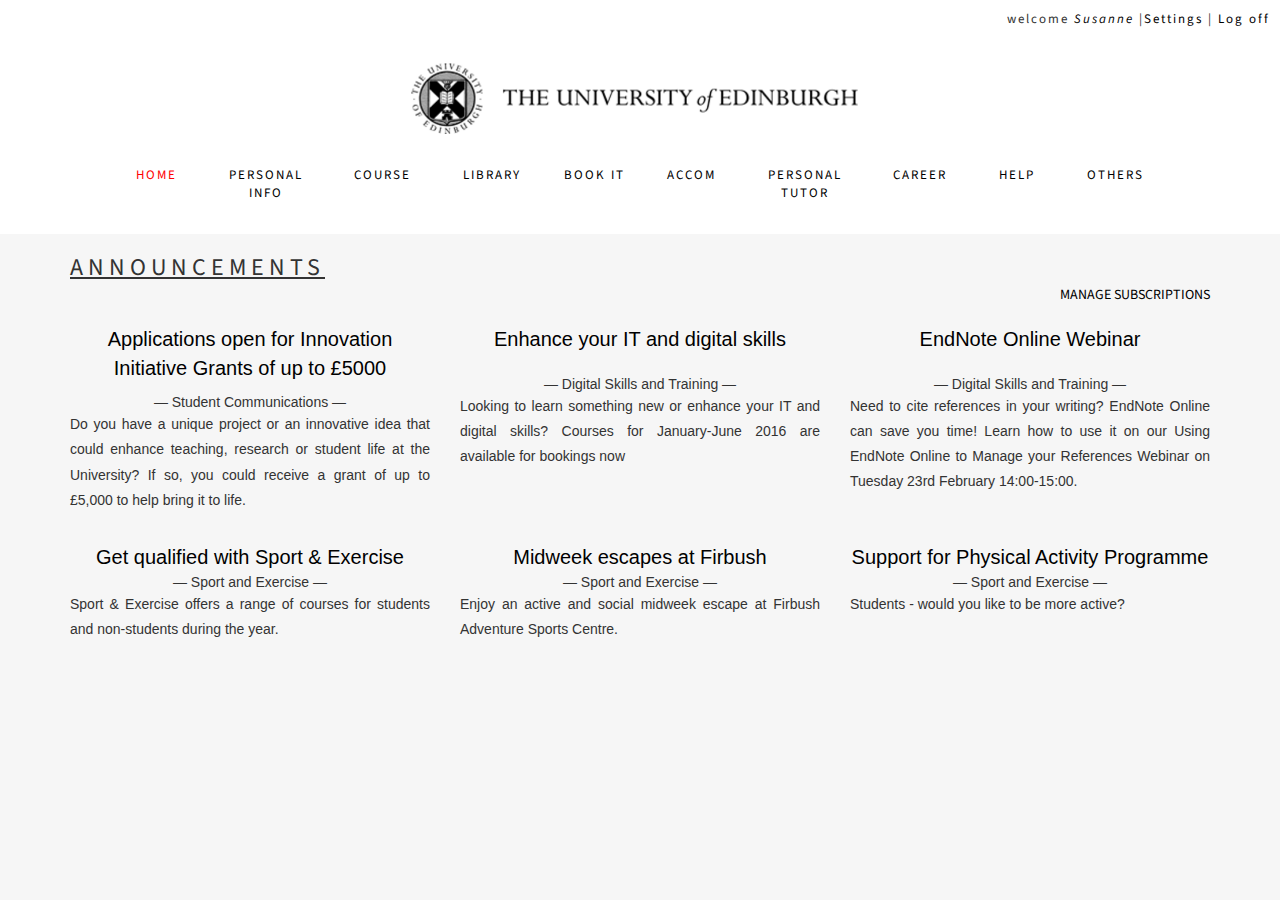
==== index.html @ a9ef82bf "again small commits" ====
<!DOCTYPE html>
<html lang="en">
  <head>
    <meta charset="utf-8">
    <meta http-equiv="X-UA-Compatible" content="IE=edge">
    <meta name="viewport" content="width=device-width, initial-scale=1">
   <link href='https://fonts.googleapis.com/css?family=Source+Sans+Pro' rel='stylesheet' type='text/css'>
   <link href='https://fonts.googleapis.com/css?family=Noto+Serif:400,700' rel='stylesheet' type='text/css'>
   <link href='https://fonts.googleapis.com/css?family=Lato:400,300italic' rel='stylesheet' type='text/css'>
    <title>MyEd</title>

    <!-- Bootstrap -->
    <link href="dist/css/bootstrap.min.css" rel="stylesheet">
    <link href="style.css" rel="stylesheet">
    <!-- HTML5 shim and Respond.js for IE8 support of HTML5 elements and media queries -->
    <!-- WARNING: Respond.js doesn't work if you view the page via file:// -->
    <!--[if lt IE 9]>
      <script src="https://oss.maxcdn.com/html5shiv/3.7.2/html5shiv.min.js"></script>
      <script src="https://oss.maxcdn.com/respond/1.4.2/respond.min.js"></script>
    <![endif]-->
  </head>
  <body>
 
      			
 
    <div class="navbar-wrapper ">
   <div class="logins text-right">welcome <a href="personal.html"><em>Susanne    </em></a>|<a href="#">Settings</a> | <a href="logoff">Log off</a></div>
      <img class="center-block"id="sign"src="uni.png">

        <nav class="navbar navbar-static-top">
          
         
           
              <ul class="nav nav-pills nav-justified">
                <li><a href="index.html" id="active">Home</a></li>
                <li ><a href="personal.html">Personal</br> info</a></li>
                <li><a href="course.html">Course</a></li>
                <li><a href="library.html">Library</a></li>
                <li><a href="bookit.html">Book it</a></li>
                <li><a href="accom.html">Accom</a></li>  
	         			<li><a href="pt.html">Personal </br>Tutor</a></li>
                <li><a href="career.html">Career</a></li>
                <li><a href="help.html">help</a></li>
                <li><a href="others.html">others</a></li>
              </ul>
        
        
        </nav>

      </div>
    </div>
    <div class="container content">
    	<div class="tilep">Announcements</div> <div class="text-right"><a href="#">MANAGE SUBSCRIPTIONS</a></div>
 <!-- Three columns of text below the carousel -->
      <div class="row">
        <div class="col-lg-4">
        <a href="#" class="articletitle">Applications open for Innovation Initiative
          Grants of up to £5000</a>
        </br><div class="textarticle">
        
        </p>  — Student Communications —</div><p class="article">
          Do you have a unique project or an innovative
          idea that could enhance teaching, research or
          student life at the University? If so, you could
          receive a grant of up to £5,000 to help bring it
          to life.</P>
          

        </div><!-- /.col-lg-4 -->
        <div class="col-lg-4">
        <a href="#" class="articletitle">Enhance your IT and digital skills</a>
        </br><div class="textarticle"></br>
— Digital Skills and Training —</div><p class="article">
Looking to learn something new or enhance your
IT and digital skills? Courses for January-June
2016 are available for bookings now</p>
        </div><!-- /.col-lg-4 -->
        <div class="col-lg-4">
        <a href="#" class="articletitle">EndNote Online Webinar</a>
        </br><div class="textarticle"></br>
— Digital Skills and Training —</div><p class="article">
Need to cite references in your writing? EndNote
Online can save you time! Learn how to
use it on our Using EndNote Online to Manage
your References Webinar on Tuesday 23rd February
14:00-15:00.</p>
        </div><!-- /.col-lg-4 -->
      </div><!-- /.row -->
       <div class="row">
        <div class="col-lg-4">
        <a href="#" class="articletitle">Get qualified with Sport & Exercise</a>
        </br><div class="textarticle">
— Sport and Exercise —</div><p class="article">
Sport & Exercise offers a range of courses for
students and non-students during the year.</p>
        </div><!-- /.col-lg-4 -->
        <div class="col-lg-4">
        <a href="#" class="articletitle">Midweek escapes at Firbush</a>
        </br><div class="textarticle">
— Sport and Exercise —</div><p class="article">
Enjoy an active and social midweek escape at
Firbush Adventure Sports Centre.</p>
        </div><!-- /.col-lg-4 -->
        <div class="col-lg-4">
        <a href="#" class="articletitle">Support for Physical Activity Programme</a>
        </br><div class="textarticle">
— Sport and Exercise —</div><p class="article">
Students - would you like to be more active?</p>
        </div><!-- /.col-lg-4 -->
      </div><!-- /.row -->
            <!-- FOOTER -->


    </div><!-- /.container -->





    <!-- jQuery (necessary for Bootstrap's JavaScript plugins) -->
    <script src="https://ajax.googleapis.com/ajax/libs/jquery/1.11.3/jquery.min.js"></script>
    <!-- Include all compiled plugins (below), or include individual files as needed -->
    <script src="js/bootstrap.min.js"></script>
  </body>
</html>
---- style.css ----
body{
	background-color: #f6f6f6;
	font-family: 'Source Sans Pro', sans-serif;

}
.content{
	text-align: center;
	margin-top: 5px;
	padding-top: 12px;
}
.tilep{
	text-align: left;
	text-decoration: underline;
	text-transform: uppercase;
	letter-spacing: 5px;
	font-size: x-large;

}
.navbar{
	margin: 10px 100px;
	text-transform: uppercase;
	background-color: white;
}
.navbar-wrapper{
		background-color:white;
		padding:10px;
		font-size: small;
		letter-spacing: 2px;
}
.nav {
	width:100%;
	text-align: center;
}

.nav li{
	margin-right: 10px;
		
}

.nav li a {
	color:black;
}
.nav li a:hover{
	background-color: #f6f6f6;
}
#active{
	color:red;
}
.center-block {
  display: block;
  margin-left: auto;
  margin-right: auto;
}
#sign{
	width: 500px;
	margin-top: 20px;
}
a.boxi{
	display: block;
	padding-top: 50px;
	text-decoration: none;
	color:black;
}
h2{
		
}
h4{
	text-decoration: bold;

}
.row{
margin-top: 20px;
}
a.articletitle{
	text-decoration: none;
	font-size:20px;
	color: black;
	font-family: 'Noto+Serif:400,700', sans-serif;
}
.article{
	line-height: 180%;
	text-align: justify;
	font-family: 'Noto+Serif:400,700', sans-serif; /* title of the articles */
}
/*for the small letters */
.textarticle{
	font-family: 'Optima', sans-serif;
}
a{
	text-decoration: none;
	color: black;
}
a:hover{
	color:black;}
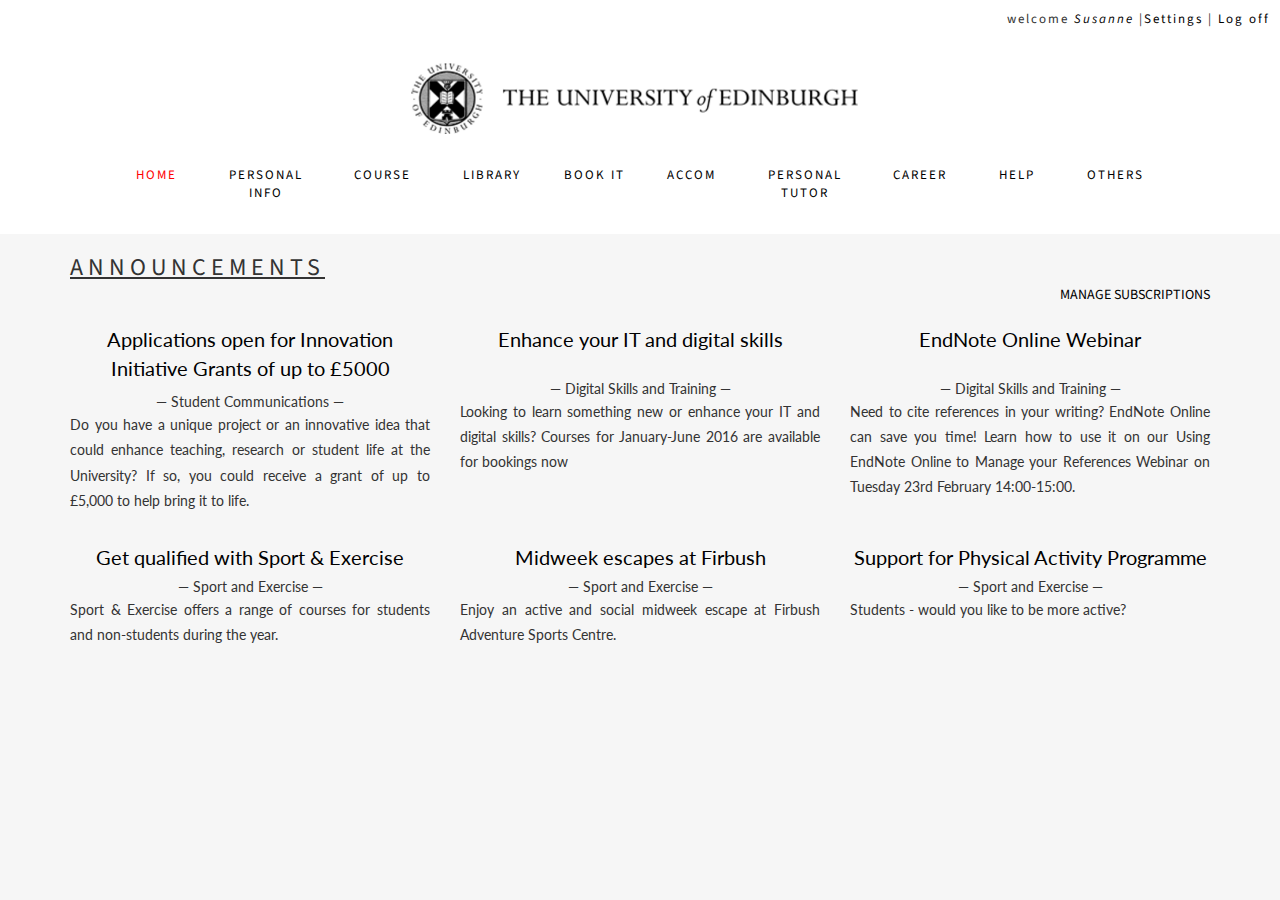
==== commit 9b0cb8a7: "Update index.html" ====
--- a/index.html
+++ b/index.html
@@ -5,8 +5,8 @@
     <meta http-equiv="X-UA-Compatible" content="IE=edge">
     <meta name="viewport" content="width=device-width, initial-scale=1">
    <link href='https://fonts.googleapis.com/css?family=Source+Sans+Pro' rel='stylesheet' type='text/css'>
-   <link href='https://fonts.googleapis.com/css?family=Noto+Serif:400,700' rel='stylesheet' type='text/css'>
-   <link href='https://fonts.googleapis.com/css?family=Lato:400,300italic' rel='stylesheet' type='text/css'>
+   <link href='https://fonts.googleapis.com/css?family=Noto+Serif' rel='stylesheet' type='text/css'>
+   <link href='https://fonts.googleapis.com/css?family=Lato' rel='stylesheet' type='text/css'>
     <title>MyEd</title>
 
     <!-- Bootstrap -->
--- a/style.css
+++ b/style.css
@@ -75,16 +75,18 @@
 	text-decoration: none;
 	font-size:20px;
 	color: black;
-	font-family: 'Noto+Serif:400,700', sans-serif;
+		margin-bottom:5px;
+	font-family: 'Lato', sans-serif; /* title of the articles */
 }
 .article{
 	line-height: 180%;
 	text-align: justify;
-	font-family: 'Noto+Serif:400,700', sans-serif; /* title of the articles */
+	font-family: 'Lato', sans-serif;
 }
 /*for the small letters */
 .textarticle{
-	font-family: 'Optima', sans-serif;
+	margin-top:5px;
+        font-family: 'Lato', sans-serif;
 }
 a{
 	text-decoration: none;
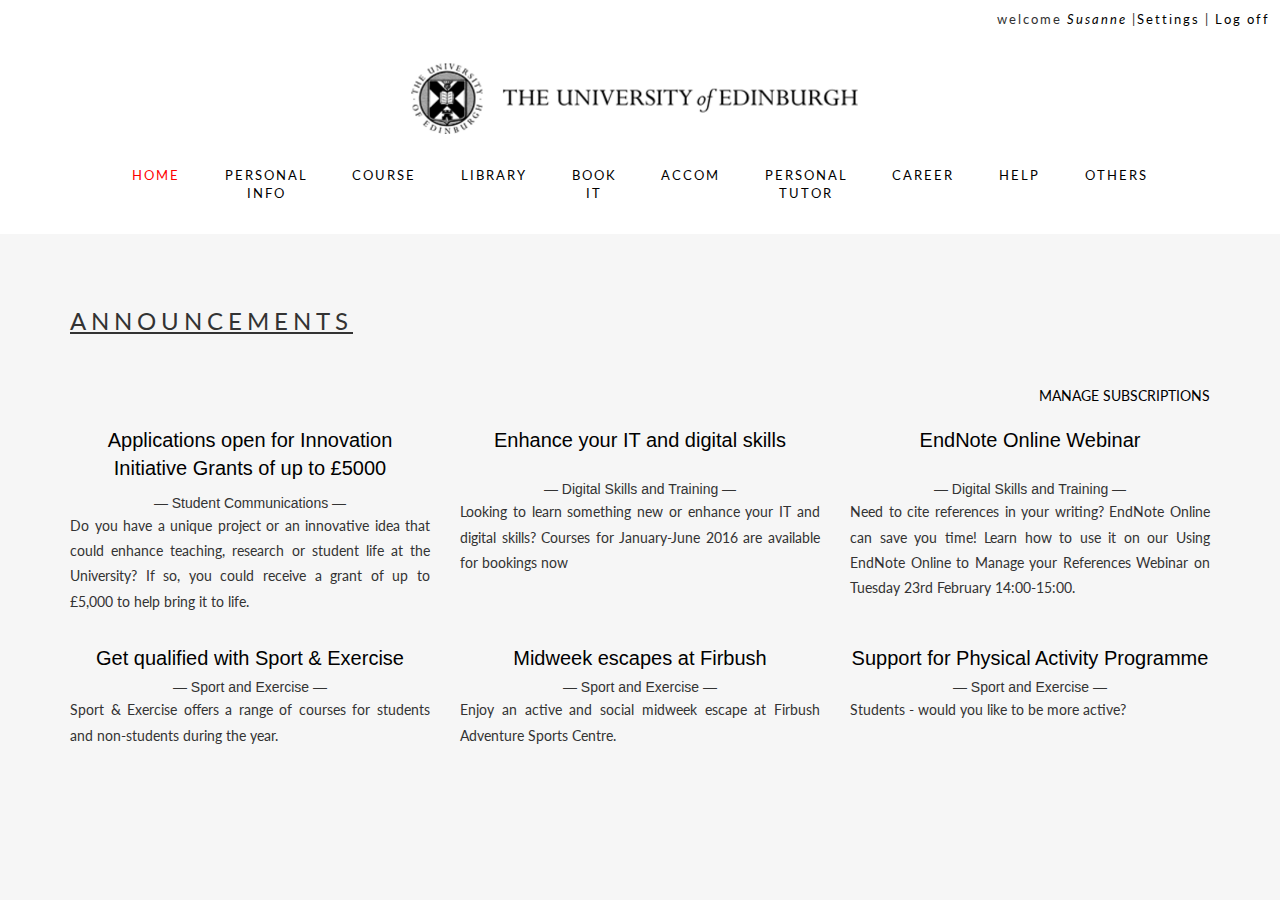
==== commit 404ea875: "Update index.html" ====
--- a/index.html
+++ b/index.html
@@ -5,7 +5,7 @@
     <meta http-equiv="X-UA-Compatible" content="IE=edge">
     <meta name="viewport" content="width=device-width, initial-scale=1">
    <link href='https://fonts.googleapis.com/css?family=Source+Sans+Pro' rel='stylesheet' type='text/css'>
-   <link href='https://fonts.googleapis.com/css?family=Noto+Serif' rel='stylesheet' type='text/css'>
+   <link href='https://fonts.googleapis.com/css?family=Noto+Serif:700' rel='stylesheet' type='text/css'>
    <link href='https://fonts.googleapis.com/css?family=Lato' rel='stylesheet' type='text/css'>
     <title>MyEd</title>
 
--- a/style.css
+++ b/style.css
@@ -1,6 +1,6 @@
 body{
 	background-color: #f6f6f6;
-	font-family: 'Source Sans Pro', sans-serif;
+	font-family: 'Lato', sans-serif;
 
 }
 .content{
@@ -14,6 +14,8 @@
 	text-transform: uppercase;
 	letter-spacing: 5px;
 	font-size: x-large;
+	line-height: 130px;
+	margin-top:5px;
 
 }
 .navbar{
@@ -75,8 +77,8 @@
 	text-decoration: none;
 	font-size:20px;
 	color: black;
-		margin-bottom:5px;
-	font-family: 'Lato', sans-serif; /* title of the articles */
+	margin-bottom:5px;
+	font-family: 'Noto+Serif', sans-serif; /* title of the articles */
 }
 .article{
 	line-height: 180%;
@@ -86,7 +88,8 @@
 /*for the small letters */
 .textarticle{
 	margin-top:5px;
-        font-family: 'Lato', sans-serif;
+        font-family: 'Noto+Serif', sans-serif;
+        text-align: center;
 }
 a{
 	text-decoration: none;
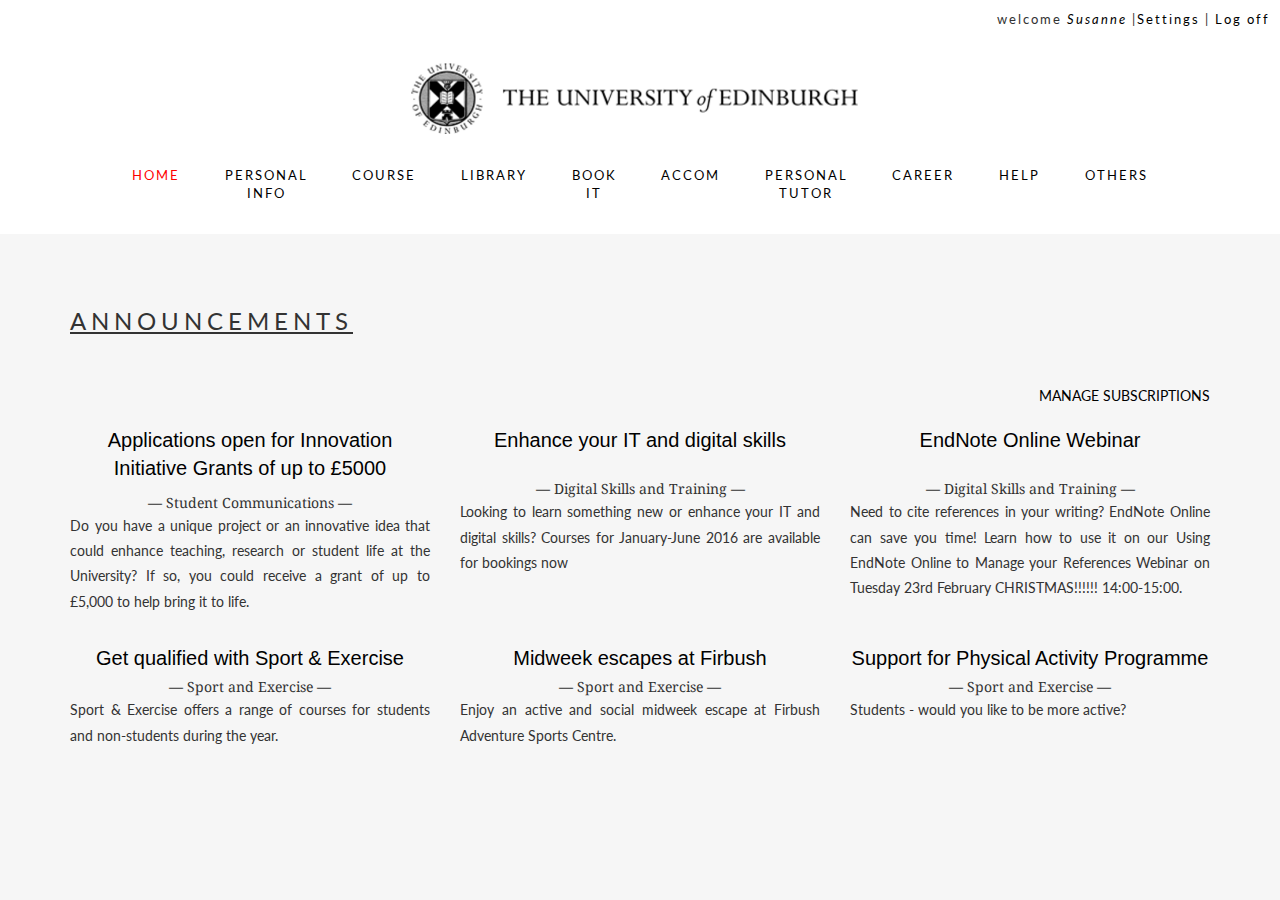
==== commit 86425483: "Update index.html" ====
--- a/index.html
+++ b/index.html
@@ -82,7 +82,7 @@
 Need to cite references in your writing? EndNote
 Online can save you time! Learn how to
 use it on our Using EndNote Online to Manage
-your References Webinar on Tuesday 23rd February
+your References Webinar on Tuesday 23rd February CHRISTMAS!!!!!!
 14:00-15:00.</p>
         </div><!-- /.col-lg-4 -->
       </div><!-- /.row -->
--- a/style.css
+++ b/style.css
@@ -88,7 +88,7 @@
 /*for the small letters */
 .textarticle{
 	margin-top:5px;
-        font-family: 'Noto+Serif', sans-serif;
+        font-family: 'Noto Serif', sans-serif;
         text-align: center;
 }
 a{
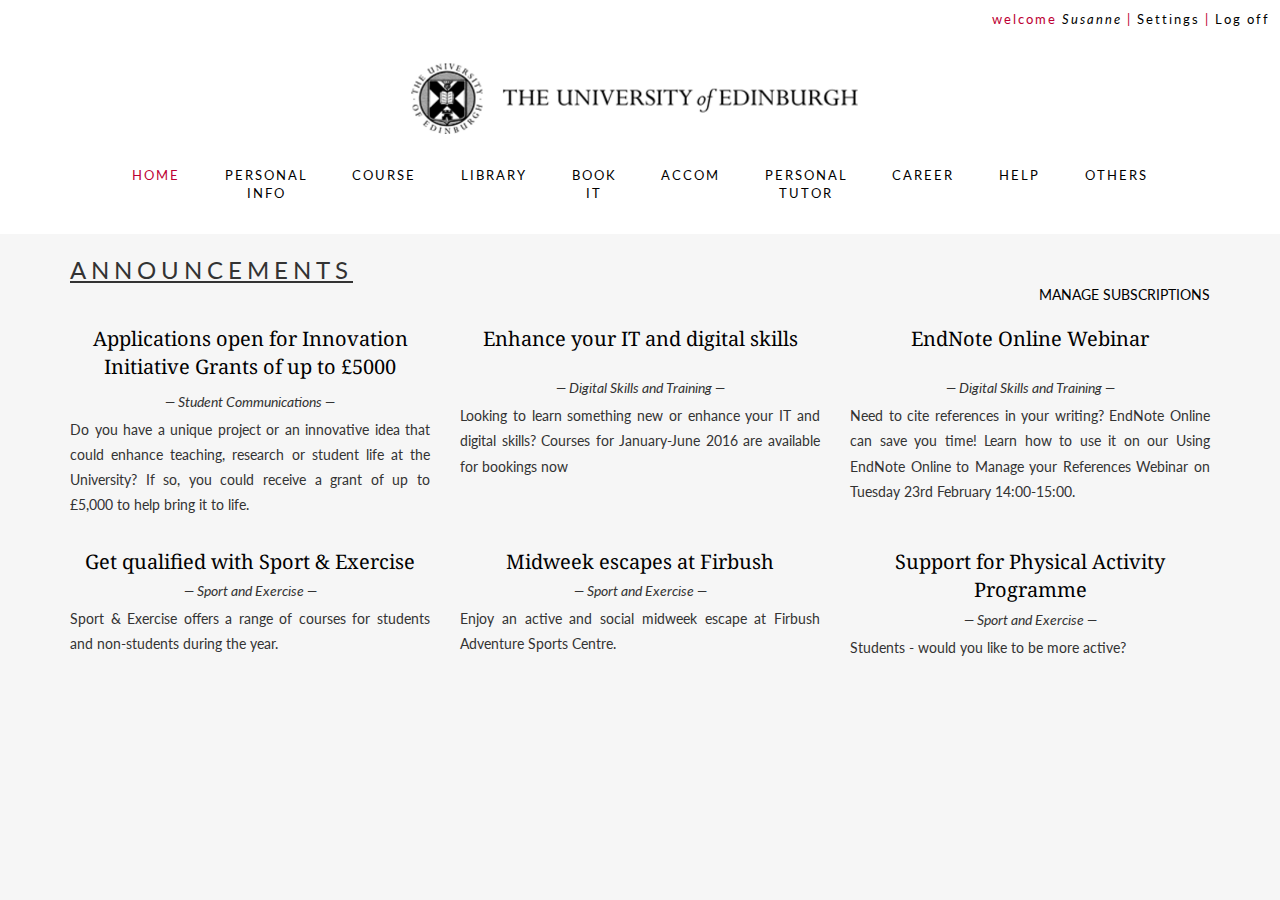
==== commit bd60790b: "Making it working" ====
--- a/index.html
+++ b/index.html
@@ -11,7 +11,7 @@
 
     <!-- Bootstrap -->
     <link href="dist/css/bootstrap.min.css" rel="stylesheet">
-    <link href="style.css" rel="stylesheet">
+     <link href="styles/style.css" rel="stylesheet">
     <!-- HTML5 shim and Respond.js for IE8 support of HTML5 elements and media queries -->
     <!-- WARNING: Respond.js doesn't work if you view the page via file:// -->
     <!--[if lt IE 9]>
@@ -24,8 +24,8 @@
       			
  
     <div class="navbar-wrapper ">
-   <div class="logins text-right">welcome <a href="personal.html"><em>Susanne    </em></a>|<a href="#">Settings</a> | <a href="logoff">Log off</a></div>
-      <img class="center-block"id="sign"src="uni.png">
+   <div class="logins text-right">welcome <a href="personal.html"><em>Susanne    </em></a>| <a href="#">Settings</a> | <a href="logoff">Log off</a></div>
+      <img class="center-block"id="sign"src="images/uni.png" alt="uni">
 
         <nav class="navbar navbar-static-top">
           
@@ -82,7 +82,7 @@
 Need to cite references in your writing? EndNote
 Online can save you time! Learn how to
 use it on our Using EndNote Online to Manage
-your References Webinar on Tuesday 23rd February CHRISTMAS!!!!!!
+your References Webinar on Tuesday 23rd February
 14:00-15:00.</p>
         </div><!-- /.col-lg-4 -->
       </div><!-- /.row -->
--- a/styles/style.css
+++ b/styles/style.css
@@ -0,0 +1,101 @@
+body{
+	background-color: #f6f6f6;
+	font-family: 'Lato';
+
+}
+.content{
+	text-align: center;
+	margin-top: 5px;
+	padding-top: 12px;
+}
+.tilep{
+	text-align: left;
+	text-decoration: underline;
+	text-transform: uppercase;
+	letter-spacing: 5px;
+	font-size: x-large;
+	line-height: 120%;
+	margin-top:5px;
+
+}
+.navbar{
+	margin: 10px 100px;
+	text-transform: uppercase;
+	background-color: white;
+}
+.navbar-wrapper{
+		background-color:white;
+		padding:10px;
+		font-size: small;
+		letter-spacing: 2px;
+}
+.nav {
+	width:100%;
+	text-align: center;
+}
+
+.nav li{
+	margin-right: 10px;
+		
+}
+
+
+.nav li a:hover{
+	background-color: #f6f6f6;
+}
+#active, .logins{
+	color:#bd0033;
+}
+.center-block {
+  display: block;
+  margin-left: auto;
+  margin-right: auto;
+}
+#sign{
+	width: 500px;
+	margin-top: 20px;
+}
+a.boxi{
+	display: block;
+	padding-top: 50px;
+	text-decoration: none;
+	color:black;
+}
+h2{
+font-family: "Noto Serif", sans-serif;
+}
+
+.row{
+margin-top: 20px;
+margin-bottom:5px;
+}
+a.articletitle{
+	text-decoration: none;
+	font-size:20px;
+	color: black;
+	margin-bottom:5px;
+	font-family: "Noto Serif", sans-serif; /* title of the articles */
+}
+.article{
+	line-height: 180%;
+	text-align: justify;
+	font-family: 'Lato', sans-serif;
+}
+.textarticle{
+	margin-top:5px;
+        font-family: "Lato", sans-serif;
+        font-style: italic;
+        color: ##363636;
+        text-align: center;
+        margin-bottom:5px;
+}
+a{
+	text-decoration: none;
+	color: black;
+}
+a:hover{
+	color:black;}
+
+.disabled a:hover{
+	cursor: 
+}
